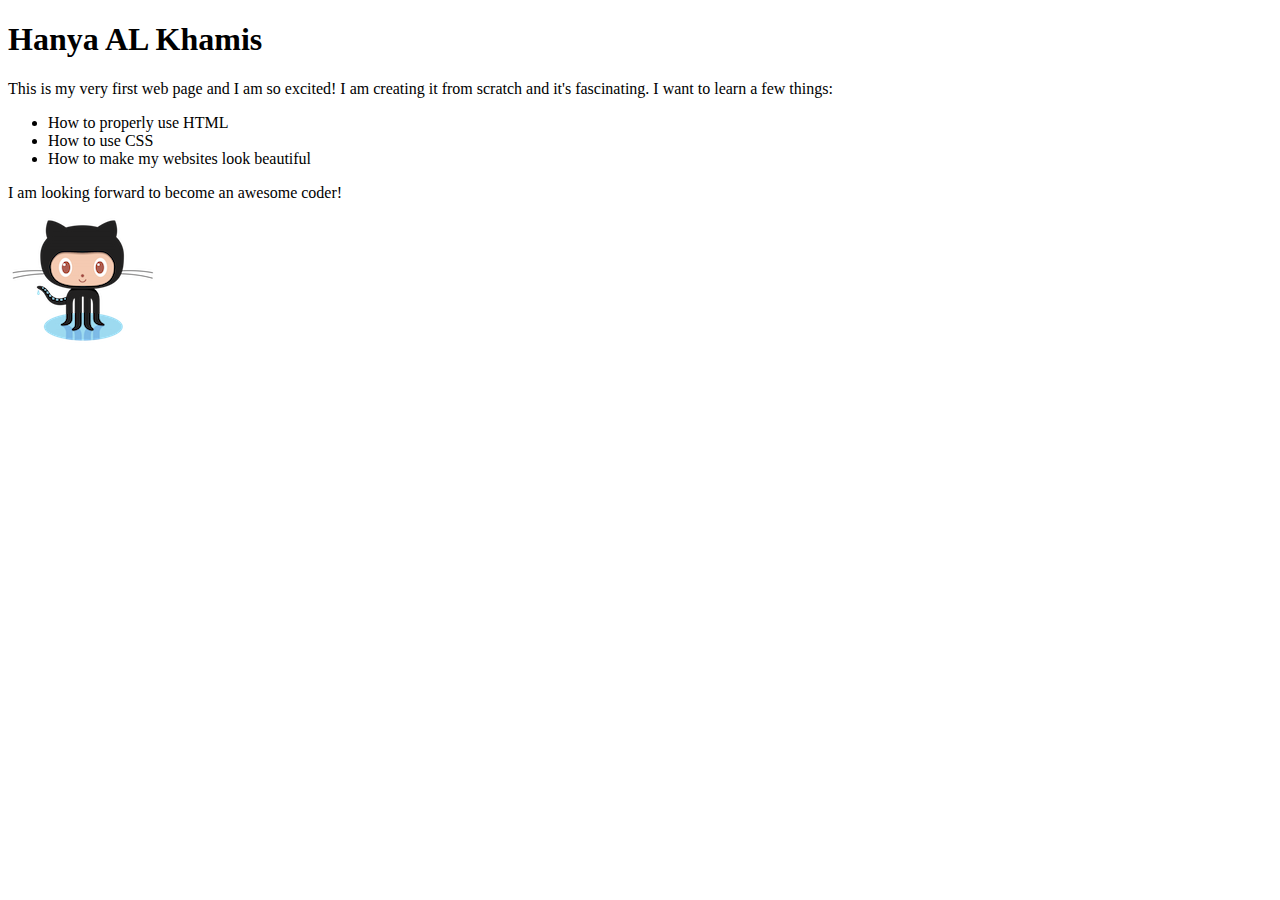
==== index.html @ 8ea7e6d4 "My very first web page" ====
<!DOCTYPE HTML>
 <html>
  <head>
    <meta charset="UTF-8" />
    <title>My first web page</title>
  </head>

  <body>
  <h1>Hanya AL Khamis</h1>
  <p>This is my very first web page and I am so excited! I am creating it from scratch and it's fascinating. I want to learn a few things: </p>
<ul>
  <li> How to properly use HTML </li>
  <li> How to use CSS </li>
  <li> How to make my websites look beautiful </li>
</ul>
  <p> I am looking forward to become an awesome coder! </p>
  <img src="octocat.png" alt="Octocat" />

  </body>
  </html>
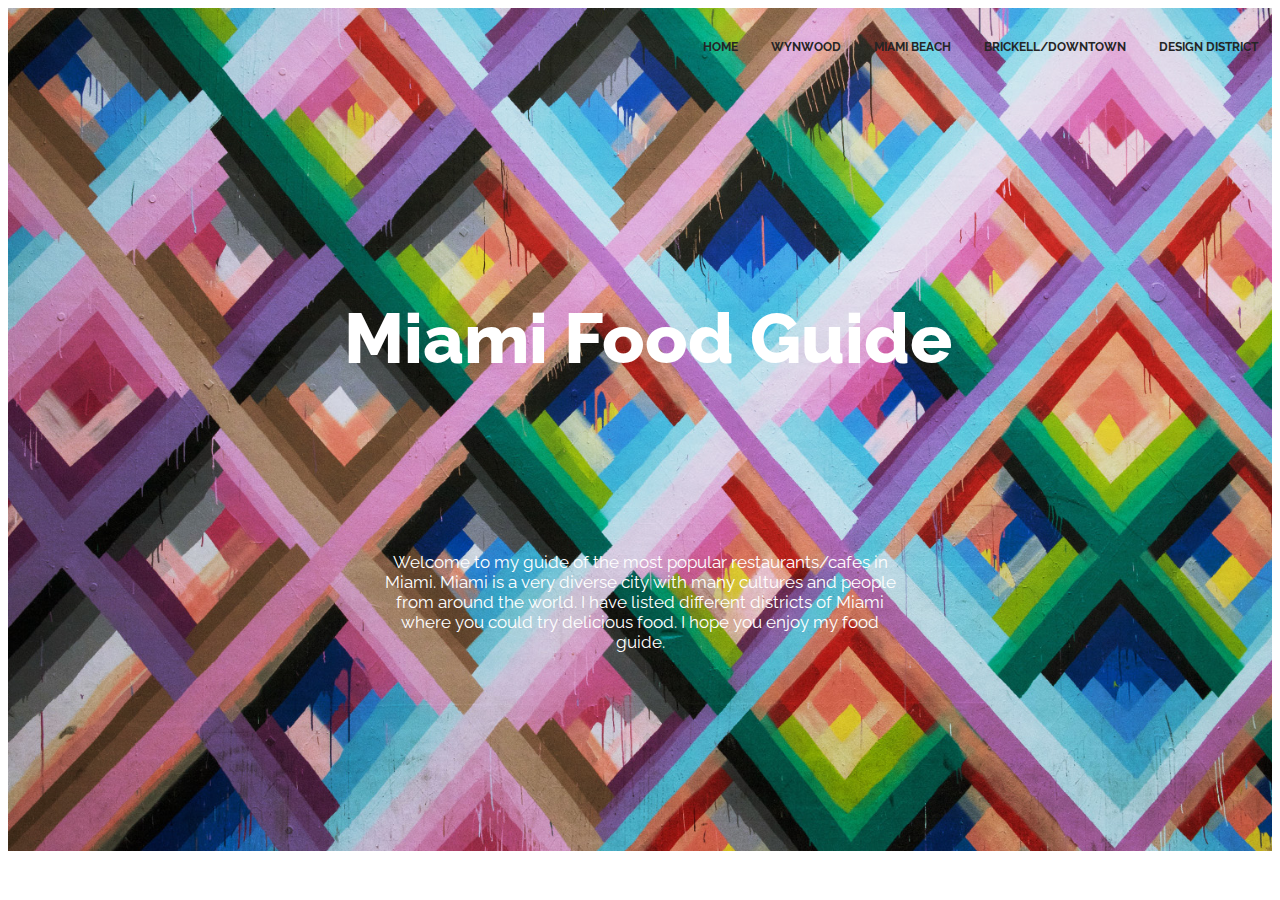
==== commit 71e0b57f: "final website project" ====
--- a/index.html
+++ b/index.html
@@ -1,20 +1,36 @@
 <!DOCTYPE HTML>
- <html>
+ <html lang="en">
   <head>
     <meta charset="UTF-8" />
-    <title>My first web page</title>
+    <title>Miami Guide</title>
+    <link href="screen.css" media="screen" rel="stylesheet" />
   </head>
+   <body>
+     <main>
 
-  <body>
-  <h1>Hanya AL Khamis</h1>
-  <p>This is my very first web page and I am so excited! I am creating it from scratch and it's fascinating. I want to learn a few things: </p>
-<ul>
-  <li> How to properly use HTML </li>
-  <li> How to use CSS </li>
-  <li> How to make my websites look beautiful </li>
-</ul>
-  <p> I am looking forward to become an awesome coder! </p>
-  <img src="octocat.png" alt="Octocat" />
+     <header>
+       <h1 class="mainpage"> Miami Food Guide </h1>
+     </header>
 
+<div id="container">
+     <nav>
+       <ul>
+         <li><a href="index.html">Home</a></li>
+         <li><a href="wynwood.html">Wynwood</a></li>
+         <li><a href="miamibeach.html">Miami Beach</a></li>
+         <li><a href="brickell.html">Brickell/Downtown</a></li>
+         <li><a href="design.html">Design District</a></li>
+       </ul>
+     </nav>
+
+  <img src="images/wall3.jpg" alt="beach"/>
+
+<p class="main"> Welcome to my guide of the most popular restaurants/cafes in Miami. Miami is a very diverse city with many cultures and people from around the world.
+  I have listed different districts of Miami where you could try delicious food. I hope you enjoy my food guide. </p>
+
+</div>
+
+  </main>
   </body>
-  </html>
+
+    </html>
--- a/screen.css
+++ b/screen.css
@@ -0,0 +1,223 @@
+@import url('https://fonts.googleapis.com/css?family=Raleway:200,300,400,400i,500,500i,600,700,800,900');
+
+
+#container {
+  width: 100%;
+  margin: 0 auto;
+}
+
+
+img {
+background: url(images/wall3.jpg) no-repeat center center fixed;
+-webkit-background-size: cover;
+-moz-background-size: cover;
+-o-background-size: cover;
+background-size: cover;
+width: 100%;
+height: auto;
+z-index:1;
+position: relative;
+}
+
+h1.mainpage {
+   text-align: center;
+   top: 250px;
+   width: 100%;
+   z-index: 10;
+   position: absolute;
+   font-family:'Raleway', sans-serif;
+   font-weight: 800;
+   font-size: 70px;
+   color: white;
+}
+
+p.main {
+  z-index: 10;
+  position: absolute;
+  top: 65%;
+  left: 50%;
+  transform: translate(-50%,-50%);
+  width: 40%;
+  font-family:'Raleway', sans-serif;
+  font-weight: 400;
+  font-size: 17px;
+  color: white;
+  text-align: center;
+}
+
+nav {
+  float: left;
+  text-align: right;
+  width: 100%;
+  z-index: 99;
+  position: absolute;
+  text-transform: uppercase;
+  top: 40px;
+  font-family:'Raleway', sans-serif;
+  font-weight: 700;
+  font-size: 12px;
+  color: white;
+}
+
+nav ul {
+  display: inline;
+  list-style-type: none;
+}
+
+nav ul li {
+  display: inline;
+  margin-right: 5px;
+  padding-right: 25px;
+  z-index: 10;
+}
+
+
+#header {
+    background:url(images/wall2.jpg);
+    width:100%;
+    min-height:370px;
+}
+
+#header2 {
+    background:url(images/beach.jpg);
+    width:100%;
+    min-height:370px;
+}
+
+#header3 {
+    background:url(images/brickell.jpg);
+    width:100%;
+    min-height:370px;
+}
+
+#header4 {
+    background:url(images/design.jpg);
+    width:100%;
+    min-height:370px;
+}
+
+h1.therest {
+   text-align: center;
+   top: 150px;
+   width: 100%;
+   z-index: 10;
+   position: absolute;
+   font-family:'Raleway', sans-serif;
+   font-weight: 700;
+   font-size: 40px;
+   color: white;
+   text-transform: uppercase;
+
+}
+
+h2 {
+  padding-top: 20px;
+  font-family:'Raleway', sans-serif;
+  font-weight: 700;
+  font-size: 25px;
+  color: #15436e;
+  text-transform: uppercase;
+}
+
+.content {
+  font-family:'Raleway', sans-serif;
+  font-weight: 400;
+  font-size: 12px;
+  color: #434343;
+  line-height: 15px;
+}
+
+ul {
+  padding: 0;
+}
+
+li.restaurantname {
+  font-family:'Raleway', sans-serif;
+  font-weight: 600;
+  font-size: 20px;
+  color: #15436e;
+  list-style-type: none;
+  text-align: justify;
+}
+
+.maincontent {
+  max-width: 940px;
+  margin-left: auto;
+  margin-right: auto;
+}
+
+.gallery {
+  width: 440px;
+  position: relative;
+  float: right;
+  padding: 5px;
+  top: 30px;
+  background: #fff;
+  box-shadow: 0 1px 2px rgba(0,0,0,.3);
+}
+
+.gallery > div {
+  position: relative;
+  float: left;
+  padding: 5px;
+}
+
+.gallery > div > img {
+  display: block;
+  float: left;
+  width: 210px;
+  transition: .1s transform;
+  transform: translateZ(0); /* hack */
+}
+
+.gallery > div:hover {
+  z-index: 2;
+}
+
+.gallery > div:hover > img {
+  transform: scale(1.4,1.4);
+  transition: .4s transform;
+}
+
+
+.leftcolumn {
+  position: relative;
+  float: left;
+  width: 300px;
+}
+
+
+a:link {
+  color: #252525; /* dark grey*/
+  text-decoration: none;
+}
+
+a:hover {
+  color: #f43f8c; /*dark pink*/
+  text-decoration: none;
+}
+
+a:visited {
+  color: #9f0044; /*really dark pink*/
+}
+
+a:hover,
+a:focus {
+  color: #f43f8c;
+  -o-transition:color 0.7s ease;
+  -moz-transition: color 0.7s ease;
+  -webkit-transition: color 0.7s ease;
+  transition: color 0.7s ease;
+}
+
+i {
+  padding-bottom: 15px;
+}
+
+p.comment {
+  font-family:'Raleway', sans-serif;
+  text-transform: lowercase;
+  font-weight: 400;
+  font-size: 12px;
+  color: #434343;
+}
